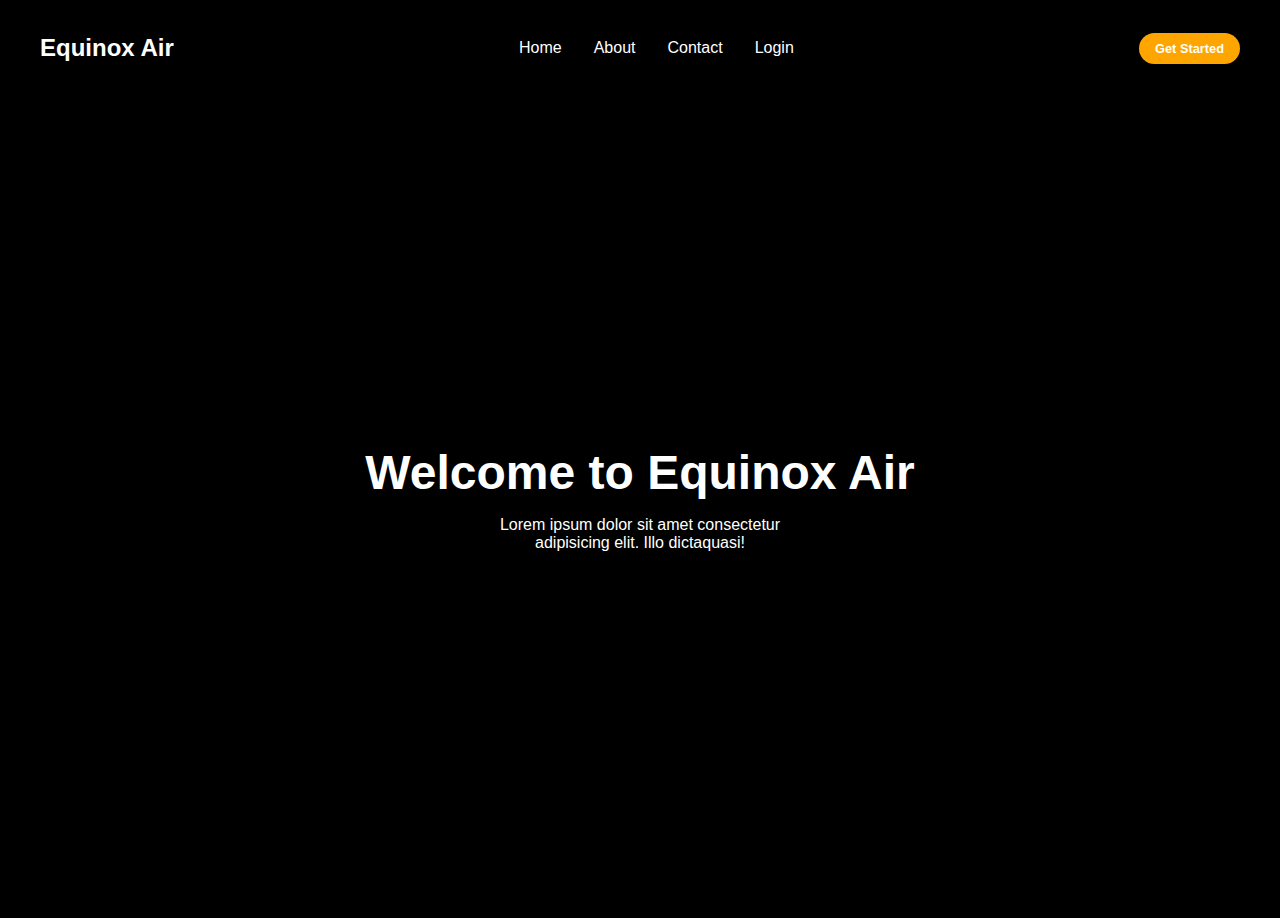
==== landing page/index.html @ 1032ee9e "Reoganize folder + add landing page" ====
<!DOCTYPE html>
<html lang="en">
    <head>
        <meta charset="UTF-8">,
        <meta http-equiv=""X-UA-Compatible" content="IE=edge">
        <link rel="stylesheet" href="https://cdnjs.cloudflare.com/ajax/libs/font-awesome/6.4.0/css/all.min.css" integrity="sha512-iecdLmaskl7CVkqkXNQ/ZH/XLlvWZOJyj7Yy7tcenmpD1ypASozpmT/E0iPtmFIB46ZmdtAc9eNBvH0H/ZpiBw==" crossorigin="anonymous" referrerpolicy="no-referrer" />
        <meta name="viewport" content="width=device-width, initial-scale=1.0">
        <link rel="stylesheet" href="style.css">
        <title>Main Page </title>
    </head>
    <body>
        <header>
            <div class = "navbar"> 
                <div class = "logo"><a href = "#"> Equinox Air</a></div>
                <ul class = "links">
                    <li><a href = "#">Home</a></li>
                    <li><a href = "#">About</a></li>
                    <li><a href = "#">Contact</a></li>
                    <li><a href = "login.html">Login</a></li>
                </ul>
                <a href="#" class="action_btn"> Get Started</a>
                <div class="toggle_btn">
                    <i class="fa-regular fa-bars"></i>
                </div>
            </div>

            <div class="dropdown_menu">
                    <li><a href="#">Home</a></li>
                    <li><a href="#">About</a></li>
                    <li><a href="#">Contact</a></li> 
                    <li><a href="#">Login</a></li>
                    <li> <a href="#" class="action_btn"> Get Started</a> </li> 
            </div>
        </header>

        <main>
            <section id="hero">
                <h1> Welcome to Equinox Air</h1>
                <p>Lorem ipsum dolor sit amet consectetur <br /> adipisicing elit. Illo dictaquasi! </p>
        </main>

        <script> 
        const toggleBtn = document.querySelector('.toggle_btn');
        const toggleBtnIcon = document.querySelector('.toggle_btn i');
        const dropDownMenu = document.querySelector('.dropdown_menu');

        toggleBtn.onclick = function (){ 
            dropDownMenu.classList.toggle('open')
            const isOpen = dropDownMenu.classList.contains('open');

            toggleBtnIcon.classList = isOpen
            ? 'fa-solid fa-xmark'
            : 'fa-solid fa-bars'
        }
        </script>
    </body>
    </html>
---- landing page/style.css ----
*{
    margin: 0;
    padding: 0;
    box-sizing: border-box;
    font-family: 'Open Sans', sans-serif;
}

body{
    height: 100vh;
    background-color: #000;
    background-image: url('https://images.unsplash.com/photo-1485470733090-0aae1788d5af?ixlib=rb-4.0.3&ixid=MnwxMjA3fDB8MHxwaG90by1wYWdlfHx8fGVufDB8fHx8&auto=format&fit=crop&w=1517&q=80');
    background-size: cover;
    background-position: center;
}

li{
    list-style: none;
}

a {
    text-decoration: none;
    color: #fff;
    font-size: 1rem;
}

a:hover {
    color: orange;
}
/*HEADER */
header {
    position:relative;
    padding: 0 2rem;
}

.navbar {
    width: 100%;
    height: 60px;
    max-width: 1200px;
    margin: 0 auto;
    display: flex;
    align-items: center;
    justify-content: space-between;
}

.navbar .logo a {
    font-size: 1.5rem;
    font-weight: bold;
}

.navbar .links {
    display: flex;
    gap: 2rem;
}

.navbar .toggle_btn {
    color: #fff;
    font-size: 1.5rem;
    cursor: pointer;
    display: none;
}

.action_btn{
    background-color: orange;
    color: white;
    padding: 0.5rem 1rem;
    border: none;
    outline: none;
    border-radius: 20px;
    font-size: 0.8rem;
    font-weight: bold;
    cursor: pointer;
    transition: scale 0.2 ease;
}

.action_btn:hover{
    scale: 1.05;
    color: white;
}

.action_btn:active {
    scale: 0.95;
}

/*DROPDOWN MENU */
.dropdown_menu{
    display: none;
    position:absolute;
    right: 2rem;
    top:60px;
    height: 0px;
    width: 300px;
    background: rgba (255, 255, 255, 0.1);
    backdrop-filter: blur(15px);
    border-radius: 10px;
    overflow: hidden;
    transition: height 0.2s cubic-bezier (0.175, 0.885, 0.32, 1.275);
}

.dropdown_menu.open{
    height: 240px;

}

.dropdown_menu li {
    padding: 0.7 rem;
    display: flex;
    align-items: center;
    justify-content: center;
}

.dropdown_menu .action_btn {
    width: 100%;
    display:flkex;
    justify-content: center;
}

/* HERO */ 
section#hero {
    height: calc(100vh - 60px);
    display: flex;
    flex-direction: column;
    align-items: center;
    justify-content: center;
    text-align: center;
    color: #fff;
}

#hero h1{
    font-size: 3rem;
    font-weight: bold;
    margin-bottom: 1rem;
}

/* RESPONSIVE DESIGN */
@media(max-width: 992px) {
    .navbar .links,
    .navbar .toggle_btn {
        display: none;
    }

    .navbar .toggle_btn {
        display: block;
    }

    .dropdown_menu {
        display: block;
    }
}

@media(max-width: 576px) {
    .dropdown_menu {
        left: 2rem;
        width: unset;
    }
}
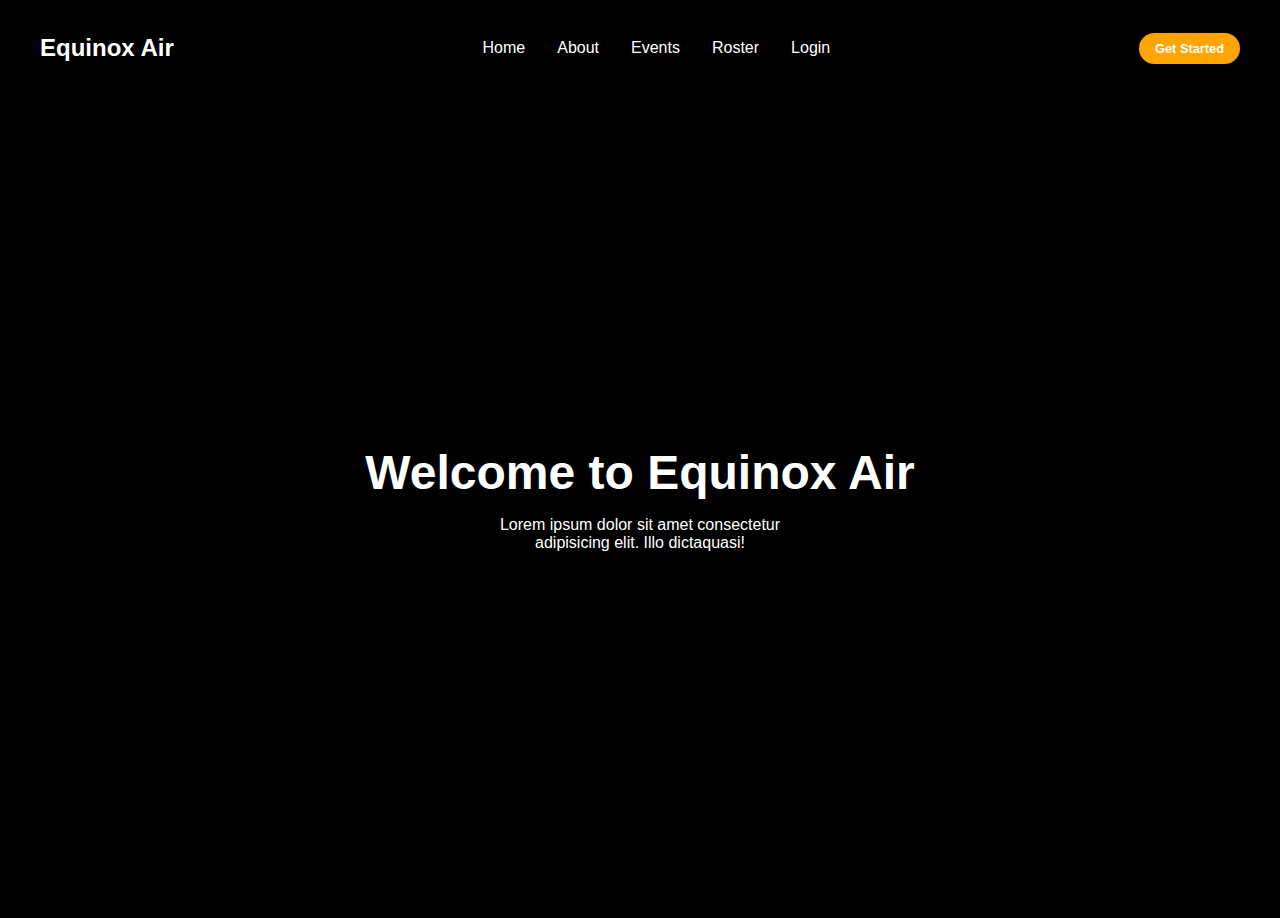
==== commit 8db68445: "Clean up" ====
--- a/landing page/index.html
+++ b/landing page/index.html
@@ -13,23 +13,25 @@
             <div class = "navbar"> 
                 <div class = "logo"><a href = "#"> Equinox Air</a></div>
                 <ul class = "links">
-                    <li><a href = "#">Home</a></li>
-                    <li><a href = "#">About</a></li>
-                    <li><a href = "#">Contact</a></li>
-                    <li><a href = "login.html">Login</a></li>
+                    <li><a href = "index.html">Home</a></li>
+                    <li><a href = "about/index.html">About</a></li>
+                    <li><a href = "events/index.html">Events</a></li>
+                    <li><a href = "roster/index.html">Roster</a></li>
+                    <li><a href = "login/index.html">Login</a></li>
                 </ul>
-                <a href="#" class="action_btn"> Get Started</a>
+                <a href="login/registration/index.html" class="action_btn"> Get Started</a>
                 <div class="toggle_btn">
                     <i class="fa-regular fa-bars"></i>
                 </div>
             </div>
 
             <div class="dropdown_menu">
-                    <li><a href="#">Home</a></li>
-                    <li><a href="#">About</a></li>
-                    <li><a href="#">Contact</a></li> 
-                    <li><a href="#">Login</a></li>
-                    <li> <a href="#" class="action_btn"> Get Started</a> </li> 
+                <li><a href = "index.html">Home</a></li>
+                <li><a href = "about/index.html">About</a></li>
+                <li><a href = "events/index.html">Events</a></li>
+                <li><a href = "roster/index.html">Roster</a></li>
+                <li><a href = "login/index.html">Login</a></li>
+                    <li> <a href="login/registration/index.html" class="action_btn"> Get Started</a> </li> 
             </div>
         </header>
 
--- a/landing page/style.css
+++ b/landing page/style.css
@@ -11,6 +11,13 @@
     background-image: url('https://images.unsplash.com/photo-1485470733090-0aae1788d5af?ixlib=rb-4.0.3&ixid=MnwxMjA3fDB8MHxwaG90by1wYWdlfHx8fGVufDB8fHx8&auto=format&fit=crop&w=1517&q=80');
     background-size: cover;
     background-position: center;
+    -ms-overflow-style: none; 
+    scrollbar-width: none; 
+    overflow-y: scroll; 
+}
+
+body::-webkit-scrollbar {
+    display: none;
 }
 
 li{
